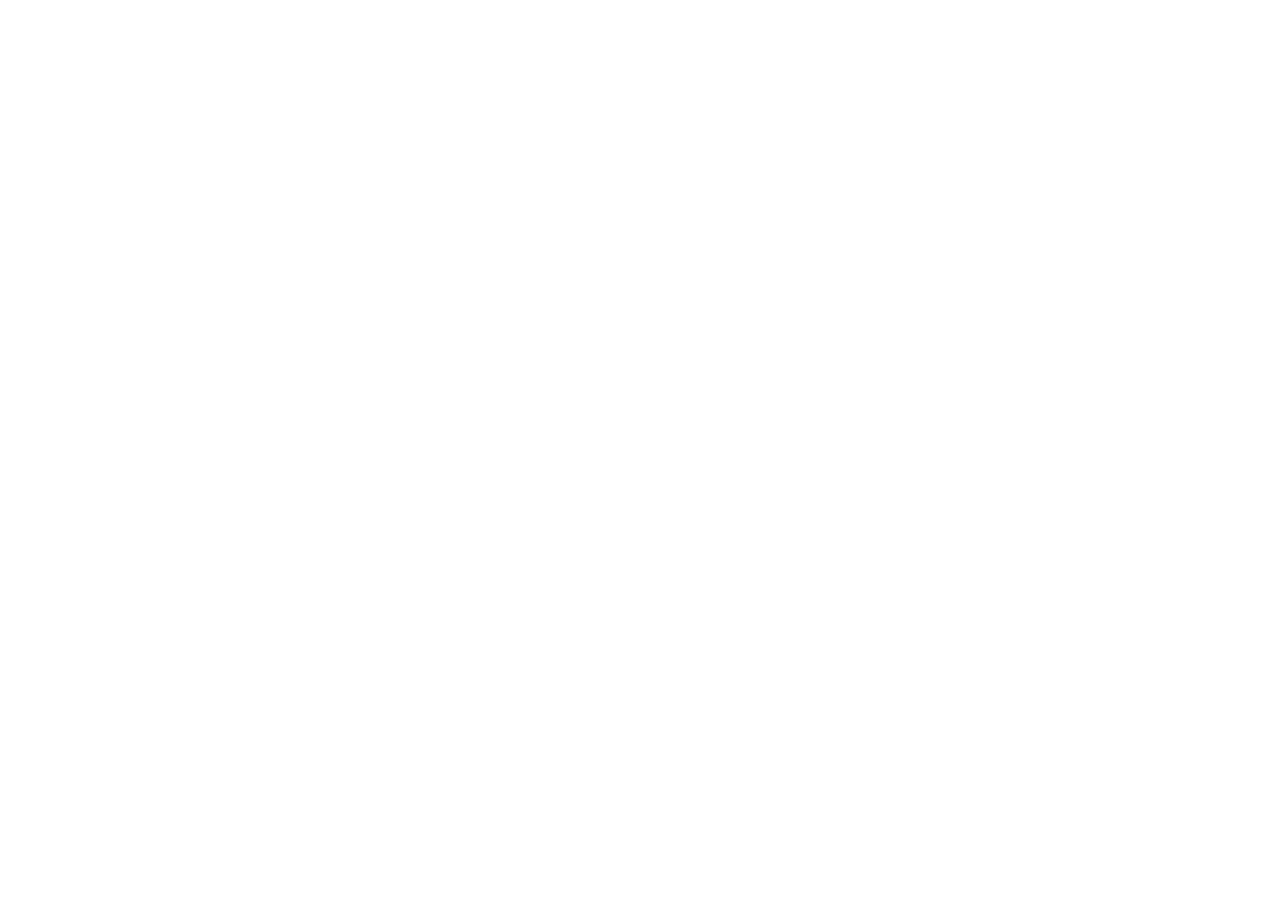
==== calculator.html @ 74be3f36 "forms" ====
<!DOCTYPE html>
<html lang="en">
<head>
    <meta charset="UTF-8">
    <title>Calculator</title>
    <link rel="stylesheet" href="css/calculator.css">
</head>
<body>
    <div class="wrapper">
        <section class="screen">

        </section>
    
        <section class="calc-buttons">
 
        </section>
    </div>
</body>
</html>
---- css/calculator.css ----
html {
    box-sizing: border-box;
}
*, *:before, *:after {
    box-sizing: inherit;
}
body {
  padding: 0;
  margin: 0;
}
.wrapper {
    width: 400px;
}
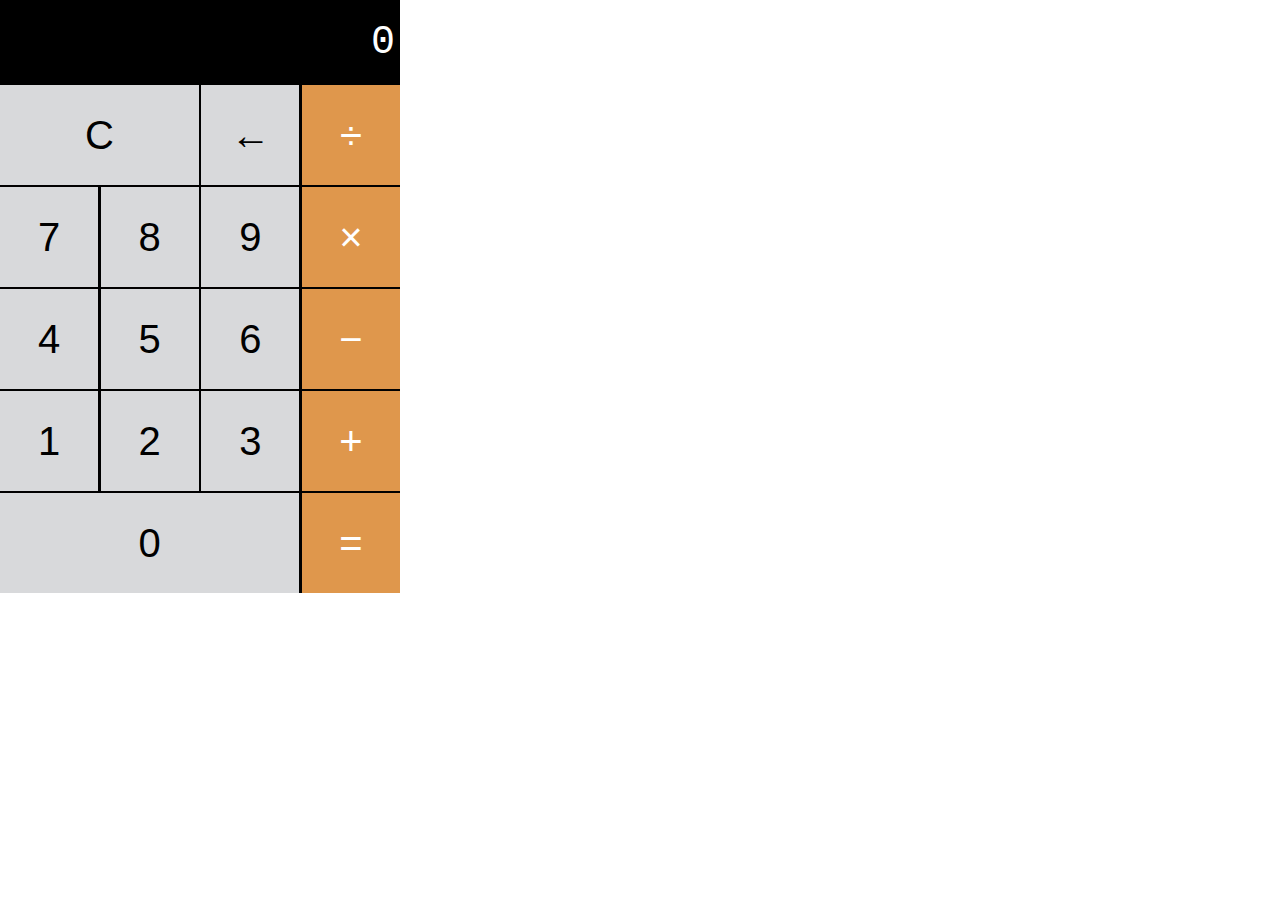
==== commit b759ac32: "calculator" ====
--- a/calculator.html
+++ b/calculator.html
@@ -1,19 +1,43 @@
 <!DOCTYPE html>
 <html lang="en">
-<head>
-    <meta charset="UTF-8">
+  <head>
+    <meta charset="UTF-8" />
     <title>Calculator</title>
-    <link rel="stylesheet" href="css/calculator.css">
-</head>
-<body>
+    <link rel="stylesheet" href="css/calculator.css" />
+  </head>
+  <body>
     <div class="wrapper">
-        <section class="screen">
+      <section class="screen">0</section>
 
-        </section>
-    
-        <section class="calc-buttons">
- 
-        </section>
+      <section class="calc-buttons">
+        <div class="calc-button-row">
+          <button class="calc-button double">C</button>
+          <button class="calc-button">&larr;</button>
+          <button class="calc-button">&divide;</button>
+        </div>
+        <div class="calc-button-row">
+          <button class="calc-button">7</button>
+          <button class="calc-button">8</button>
+          <button class="calc-button">9</button>
+          <button class="calc-button">&times;</button>
+        </div>
+        <div class="calc-button-row">
+          <button class="calc-button">4</button>
+          <button class="calc-button">5</button>
+          <button class="calc-button">6</button>
+          <button class="calc-button">&minus;</button>
+        </div>
+        <div class="calc-button-row">
+          <button class="calc-button">1</button>
+          <button class="calc-button">2</button>
+          <button class="calc-button">3</button>
+          <button class="calc-button">&plus;</button>
+        </div>
+        <div class="calc-button-row">
+          <button class="calc-button triple">0</button>
+          <button class="calc-button">&equals;</button>
+        </div>
+      </section>
     </div>
-</body>
-</html>+  </body>
+</html>
--- a/css/calculator.css
+++ b/css/calculator.css
@@ -1,13 +1,69 @@
 html {
-    box-sizing: border-box;
+  box-sizing: border-box;
 }
-*, *:before, *:after {
-    box-sizing: inherit;
+*,
+*:before,
+*:after {
+  box-sizing: inherit;
 }
 body {
   padding: 0;
   margin: 0;
 }
 .wrapper {
-    width: 400px;
+  width: 400px;
+  background-color: black;
+  color: white;
 }
+
+.screen {
+  text-align: right;
+  font-family: 'Courier New', Courier, monospace;
+  font-size: 40px;
+  padding: 20px 5px;
+}
+
+.calc-button-row {
+  display: flex;
+  flex-flow: row nowrap;
+  justify-content: space-between;
+  margin-bottom: 0.5%;
+}
+
+.calc-button {
+  flex-basis: 24.5%;
+  background-color: #d8d9db;
+  color: black;
+  border: none;
+  font-size: 40px;
+  height: 100px;
+}
+
+.calc-button:hover {
+  background-color: #ebebeb;
+}
+
+.calc-button:active {
+  background-color: #bbbcbe;
+}
+
+.double {
+  flex-basis: 49.7%;
+}
+
+.triple {
+  flex-basis: 74.8%;
+}
+
+.calc-button:last-child {
+  background-color: #df974c;
+  color: white;
+}
+
+.calc-button:last-child:hover {
+  background-color: #dfb07e;
+}
+
+.calc-button:last-child:active {
+  background-color: #dd8d37;
+}
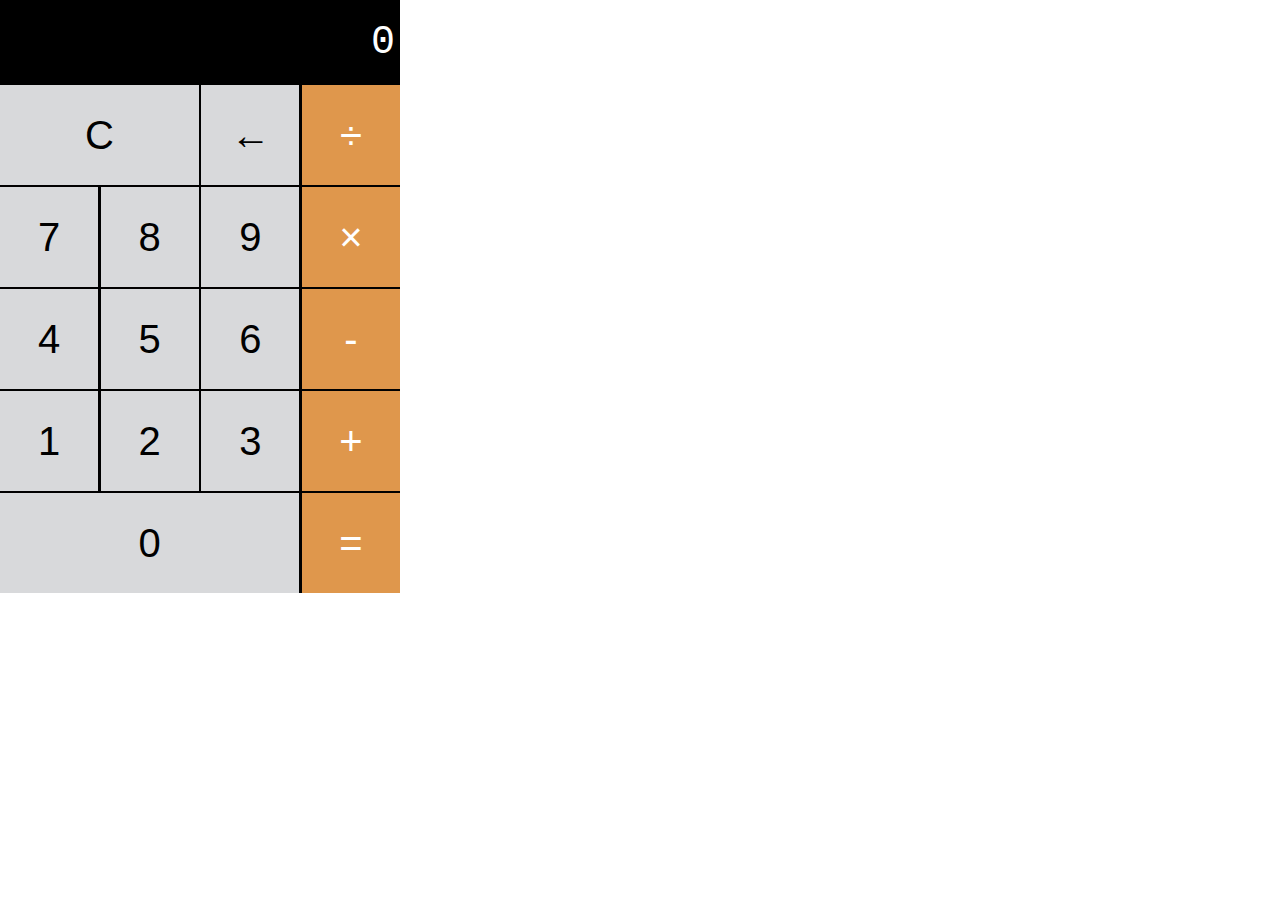
==== commit 210752fb: "final calculator" ====
--- a/calculator.html
+++ b/calculator.html
@@ -1,10 +1,13 @@
 <!DOCTYPE html>
 <html lang="en">
   <head>
+    <title>Calculator</title>
+    <link rel="stylesheet" href="./css/calculator.css" />
     <meta charset="UTF-8" />
-    <title>Calculator</title>
-    <link rel="stylesheet" href="css/calculator.css" />
+    <meta name="viewport" content="width=device-width, initial-scale=1.0" />
+    <meta http-equiv="X-UA-Compatible" content="ie=edge" />
   </head>
+
   <body>
     <div class="wrapper">
       <section class="screen">0</section>
@@ -12,32 +15,33 @@
       <section class="calc-buttons">
         <div class="calc-button-row">
           <button class="calc-button double">C</button>
-          <button class="calc-button">&larr;</button>
-          <button class="calc-button">&divide;</button>
+          <button class="calc-button">←</button>
+          <button class="calc-button">÷</button>
         </div>
         <div class="calc-button-row">
           <button class="calc-button">7</button>
           <button class="calc-button">8</button>
           <button class="calc-button">9</button>
-          <button class="calc-button">&times;</button>
+          <button class="calc-button">×</button>
         </div>
         <div class="calc-button-row">
           <button class="calc-button">4</button>
           <button class="calc-button">5</button>
           <button class="calc-button">6</button>
-          <button class="calc-button">&minus;</button>
+          <button class="calc-button">-</button>
         </div>
         <div class="calc-button-row">
           <button class="calc-button">1</button>
           <button class="calc-button">2</button>
           <button class="calc-button">3</button>
-          <button class="calc-button">&plus;</button>
+          <button class="calc-button">+</button>
         </div>
         <div class="calc-button-row">
           <button class="calc-button triple">0</button>
-          <button class="calc-button">&equals;</button>
+          <button class="calc-button">=</button>
         </div>
       </section>
     </div>
+    <script src="./js/calculator.js"></script>
   </body>
 </html>
